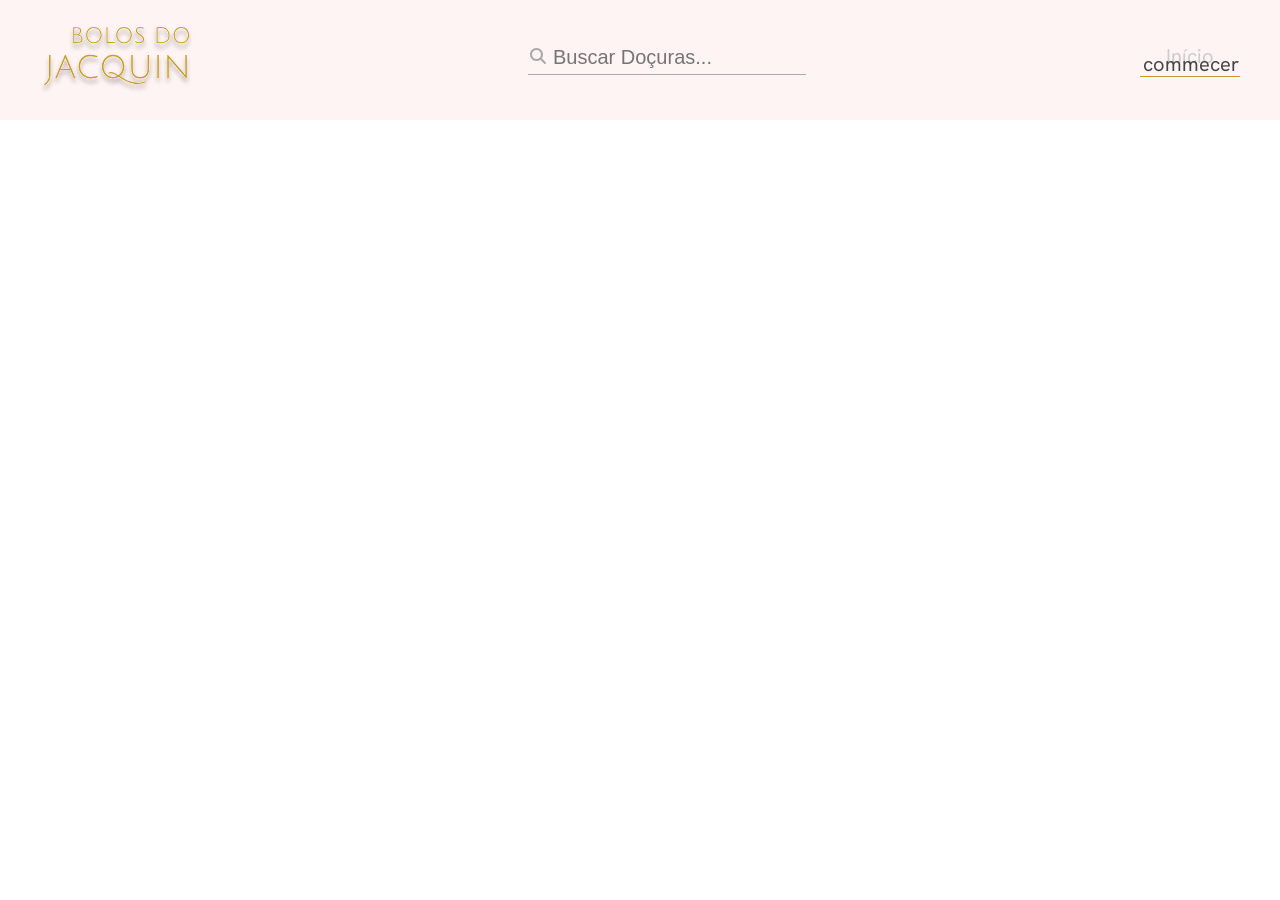
==== admprodutos/index.html @ f6e37cf5 "incio da pagina de cadastro e listagem de produtos" ====
<!DOCTYPE html>
<html lang="pt-br">

<head>
    <meta charset="UTF-8">
    <meta name="viewport" content="width=device-width, initial-scale=1.0">
    <title>Bolos do jacquin - adm</title>
    <link rel="stylesheet" href="style.css">
  <link rel="preconnect" href="https://fonts.googleapis.com">
    <link rel="preconnect" href="https://fonts.gstatic.com" crossorigin>
    <link
        href="https://fonts.googleapis.com/css2?family=Hanken+Grotesk:ital,wght@0,100..900;1,100..900&family=Libre+Caslon+Text:ital,wght@0,400;0,700;1,400&display=swap"
        rel="stylesheet">
</head>

<body>
    <header>
        <div class="container header_container">
            <img src="../IMG/BOLOS DO JACQUIN LOGO.svg" alt="logo bolos jacquin">
            <div class="box_busca">
                <svg xmlns="http://www.w3.org/2000/svg"
                    viewBox="0 0 640 640"><!--!Font Awesome Free 7.3.1 by @fontawesome - https://fontawesome.com License - https://fontawesome.com/license/free Copyright 2026 Fonticons, Inc.-->
                    <path
                        d="M480 272C480 317.9 465.1 360.3 440 394.7L566.6 521.4C579.1 533.9 579.1 554.2 566.6 566.7C554.1 579.2 533.8 579.2 521.3 566.7L394.7 440C360.3 465.1 317.9 480 272 480C157.1 480 64 386.9 64 272C64 157.1 157.1 64 272 64C386.9 64 480 157.1 480 272zM272 416C351.5 416 416 351.5 416 272C416 192.5 351.5 128 272 128C192.5 128 128 192.5 128 272C128 351.5 192.5 416 272 416z" />
                </svg>
<input type="text" placeholder="Buscar Doçuras...">

            </div>
            <a class="link_inicio" href="">
Início
<span>commecer</span>
<hr>
            </a>
        </div>
    </header>

    <main>

    </main>

    <footer>

    </footer>







</body>

</html>
---- admprodutos/style.css ----
*{
    margin: 0%;
    padding: 0;
box-sizing: border-box;

}

:root{
 --corPricipal: #fff4f4;
--fontHaken: "Hanken Grotesk", sans-serif;
--corDourado: #c5a028;
}

.container{
width: 95%;
max-width: 1200px;
/* background-color: blue; */
margin: 0 auto;
}

.header_container{
    display: flex;
    justify-content: space-between;
    align-items: center;
    height: 120px;
}


header{
background-color: var(--corPricipal);
font-family: var(--fontHaken);
}


.box_busca{
    position: relative;
}
.box_busca svg{

    width: 20px;
    position: absolute;
    fill: #a9a9a9
}

.box_busca input{
padding-left: 25px;
border: none;
background-color: transparent;
border-bottom: solid 1px #a9a9a9;
padding-bottom: 5px;
font-size: 20px;
}

.box_busca input :focus{
    outline: none;
}

.link_inicio{
color: #cccccc;
text-decoration: none;
font-size: 20px;
position: relative;
text-align: center;
}
.link_inicio span{
    color: #444444;
    position: absolute;
left: 3px;
top: 8px;
}
.link_inicio hr{
    margin-top: 7px;
    width: 100px;
    background-color :var(--corDourado);
    border: none;
    height: 1px;
}
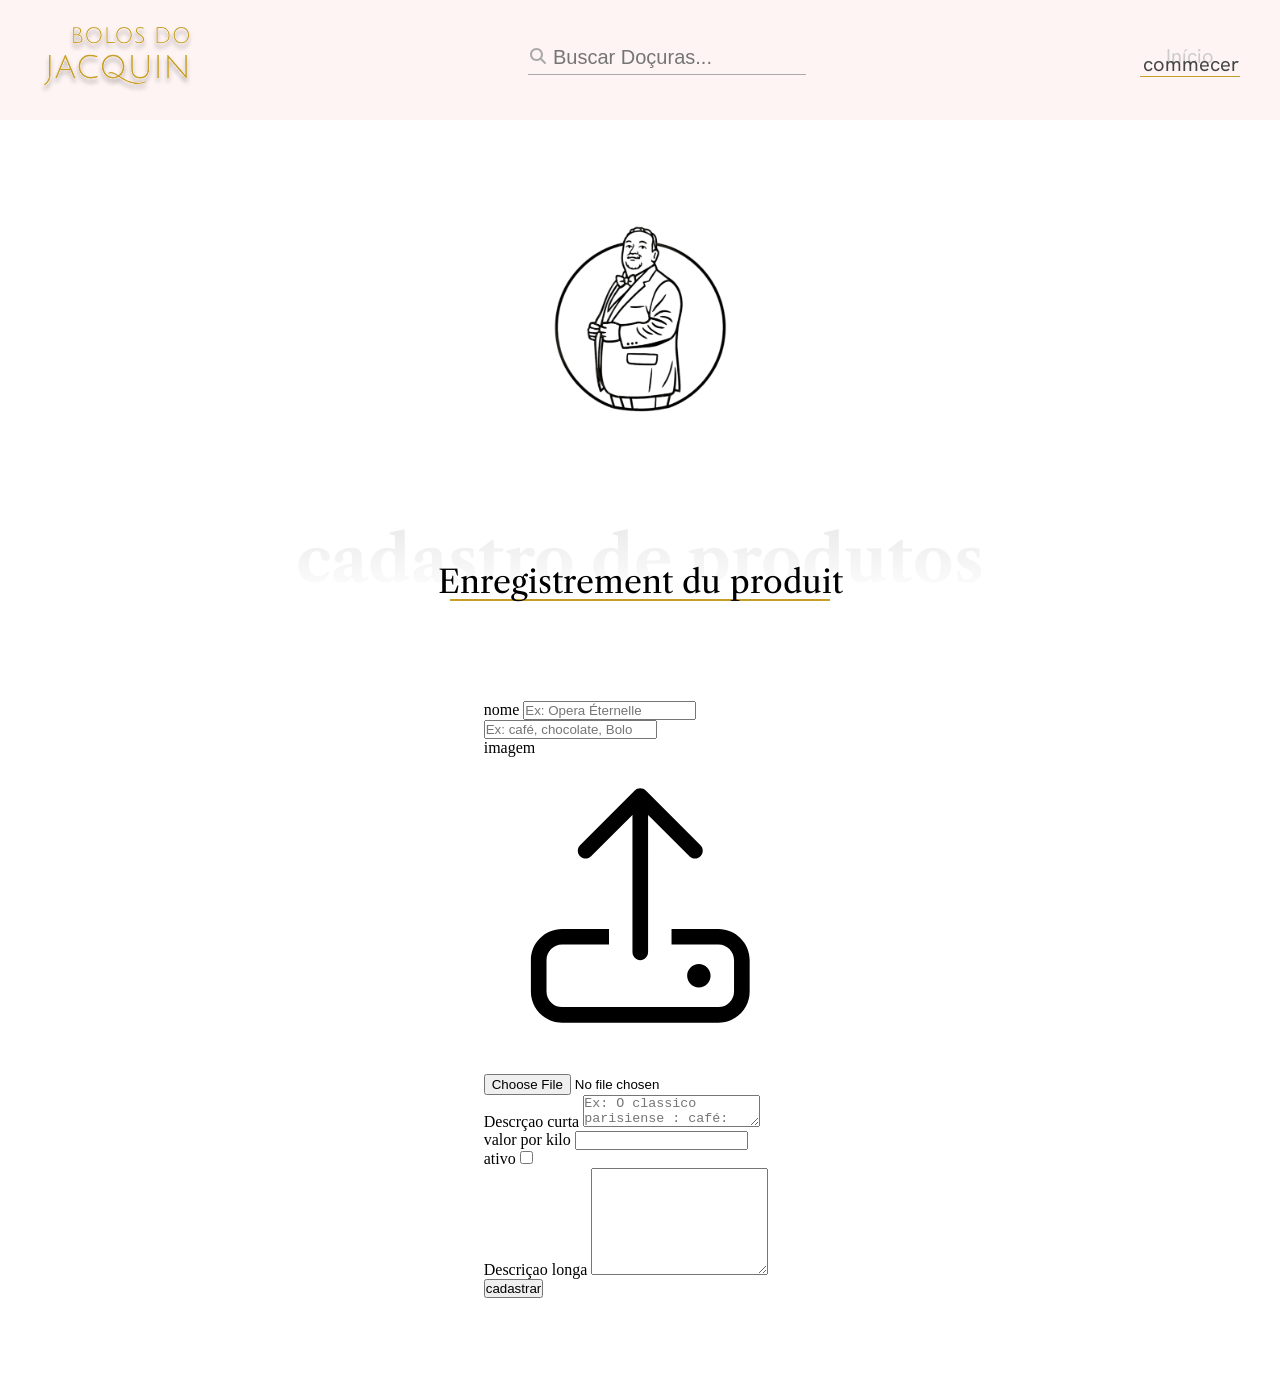
==== commit b2be5a15: "iniciado formulario de cadastro de produto" ====
--- a/admprodutos/index.html
+++ b/admprodutos/index.html
@@ -6,7 +6,7 @@
     <meta name="viewport" content="width=device-width, initial-scale=1.0">
     <title>Bolos do jacquin - adm</title>
     <link rel="stylesheet" href="style.css">
-  <link rel="preconnect" href="https://fonts.googleapis.com">
+    <link rel="preconnect" href="https://fonts.googleapis.com">
     <link rel="preconnect" href="https://fonts.gstatic.com" crossorigin>
     <link
         href="https://fonts.googleapis.com/css2?family=Hanken+Grotesk:ital,wght@0,100..900;1,100..900&family=Libre+Caslon+Text:ital,wght@0,400;0,700;1,400&display=swap"
@@ -23,20 +23,96 @@
                     <path
                         d="M480 272C480 317.9 465.1 360.3 440 394.7L566.6 521.4C579.1 533.9 579.1 554.2 566.6 566.7C554.1 579.2 533.8 579.2 521.3 566.7L394.7 440C360.3 465.1 317.9 480 272 480C157.1 480 64 386.9 64 272C64 157.1 157.1 64 272 64C386.9 64 480 157.1 480 272zM272 416C351.5 416 416 351.5 416 272C416 192.5 351.5 128 272 128C192.5 128 128 192.5 128 272C128 351.5 192.5 416 272 416z" />
                 </svg>
-<input type="text" placeholder="Buscar Doçuras...">
+                <input type="text" placeholder="Buscar Doçuras...">
 
             </div>
-            <a class="link_inicio" href="">
-Início
-<span>commecer</span>
-<hr>
+            <a class="link_inicio"
+                href="file:///C:/Users/51414532865/Desktop/jacquin%20chei%20de%20odio/home/index.html">
+                Início
+                <span>commecer</span>
+                <hr>
             </a>
+            <button>
+                <svg xmlns="http://www.w3.org/2000/svg"
+                    viewBox="0 0 640 640"><!--! Font Awesome Pro 7.3.1 by @fontawesome - https://fontawesome.com License - https://fontawesome.com/license (Commercial License) Copyright 2026 Fonticons, Inc. -->
+                    <path fill="currentColor"
+                        d="M360 128L116.3 320L544 320C544 192 432 128 360 128zM64 336C64 326.2 68.5 316.9 76.2 310.9L340.2 102.9C345.8 98.5 352.8 96 360 96C404.3 96 457.6 115.2 499.9 151.8C543.1 189.2 576 245.7 576 320L576 480C576 515.3 547.3 544 512 544L128 544C92.7 544 64 515.3 64 480L64 336zM96 416L544 416L544 352L96 352L96 416zM96 448L96 480C96 497.7 110.3 512 128 512L512 512C529.7 512 544 497.7 544 480L544 448L96 448z" />
+                </svg>
+
+            </button>
         </div>
     </header>
 
     <main>
+        <h1>pagina administrativa - bolos do jacquin</h1>
+        <section class="cad_produtos">
+
+            <div class="container cad_container">
+                <img class="icon_jacquin" src="../IMG/Logo Bolos do Jacquin.png" alt="">
+                <div class="box_h2">
+                    <h2>cadastro de produtos</h2>
+                    <span>Enregistrement du produit</span>
+                    <hr>
+                </div>
+                <form action="">
+
+                    <div class="inputs_form">
+                        <div class="form_coluna1">
+                            <div class="linha_form">
+                                <label for="">nome</label>
+                                <input placeholder="Ex: Opera Éternelle" type="text" name="" id="">
+                            </div>
+
+                            <div class="linha_form">
+                                <div class="input_cat">
+                                    <label for="CATEGORIAS"></label>
+                                    <input type="text" placeholder="Ex: café, chocolate, Bolo">
+                                </div>
+                                <div class="input_img">
+                                    <span>imagem</span>
+                                    <label for="IMG"><svg xmlns="http://www.w3.org/2000/svg"
+                                            viewBox="0 0 640 640"><!--! Font Awesome Pro 7.3.1 by @fontawesome - https://fontawesome.com License - https://fontawesome.com/license (Commercial License) Copyright 2026 Fonticons, Inc. -->
+                                            <path fill="currentColor"
+                                                d="M336 118.6L336 400C336 408.8 328.8 416 320 416C311.2 416 304 408.8 304 400L304 118.6L219.3 203.3C213.1 209.5 202.9 209.5 196.7 203.3C190.5 197.1 190.5 186.9 196.7 180.7L308.7 68.7C314.9 62.5 325.1 62.5 331.3 68.7L443.3 180.7C449.5 186.9 449.5 197.1 443.3 203.3C437.1 209.5 426.9 209.5 420.7 203.3L336 118.6zM256 384L160 384C142.3 384 128 398.3 128 416L128 480C128 497.7 142.3 512 160 512L480 512C497.7 512 512 497.7 512 480L512 416C512 398.3 497.7 384 480 384L384 384L384 352L480 352C515.3 352 544 380.7 544 416L544 480C544 515.3 515.3 544 480 544L160 544C124.7 544 96 515.3 96 480L96 416C96 380.7 124.7 352 160 352L256 352L256 384zM416 448C416 434.7 426.7 424 440 424C453.3 424 464 434.7 464 448C464 461.3 453.3 472 440 472C426.7 472 416 461.3 416 448z" />
+                                        </svg></label>
+                                    <input type="file" name="IMG" id="">
+                                </div>
+                            </div>
+                            <div class="linha_form">
+                                <label for="">Descrçao curta</label>
+                                <textarea
+                                    placeholder="Ex: O classico parisiense : café: arábica, chocolate amargo e biscuit joconde"
+                                    name="" id="" rows="2"></textarea>
+                            </div>
+
+                        </div>
+
+
+                        <div class="form_coluna2">
+                            <div class="linha-form"></div>
+                            <div class="input_valor">
+                                <label for="">valor por kilo</label>
+                                <input type="text" name="" id="">
+                            </div>
+                            <div class="input_ativo">
+                                <label for="">ativo</label>
+                                <input type="checkbox" name="" id="">
+                            </div>
+
+                        </div>
+<div class="linha-form">
+<label for="">Descriçao longa</label>
+<textarea name="" id="" rows="7"></textarea>
+</div>
+
+                    </div>
+                    <input type="button" value="cadastrar">
+                </form>
+            </div>
+        </section>
 
     </main>
+
 
     <footer>
 
--- a/admprodutos/style.css
+++ b/admprodutos/style.css
@@ -17,7 +17,13 @@
 /* background-color: blue; */
 margin: 0 auto;
 }
-
+h1 {
+    position: absolute;
+    width: 1px;
+    height: 1px;
+    margin: -1px;
+    overflow: hidden;
+}
 .header_container{
     display: flex;
     justify-content: space-between;
@@ -74,4 +80,93 @@
     background-color :var(--corDourado);
     border: none;
     height: 1px;
+}
+
+/* ------------------ BOTAO MENU ------------------ */
+.header_container button{
+    background-color: transparent;
+border: none;
+display: none;
+
+}
+.header_container button svg{
+width: 50px;
+
+}
+ /* -----------seçao de cadstros de produtos------------ */
+.cad_container{
+display: flex;
+flex-direction: column;
+align-items: center;
+padding: 100px 0;
+}
+.icon_jacquin{
+    width: 200px;
+}
+
+.box_h2 {
+font-family: "Libre Caslon Text", serif;
+    /* background-color: darkgreen; */
+    display: flex;
+    flex-direction: column;
+    align-items: center;
+    position: relative;
+    margin-top: 100px;
+    margin-bottom: 100px;
+}
+
+.box_h2 h2 {
+
+    font-weight: 700;
+    font-size: 64px;
+    background-image: linear-gradient(0deg, #ffffff, #e9e9e9);
+    background-clip: text;
+    color: transparent;
+    -webkit-text-fill-color: transparent;
+    -webkit-background-clip: text;
+}
+
+.box_h2 span {
+    font-size: 32px;
+    position: absolute;
+    bottom: -10px;
+    margin-bottom: 10px;
+}
+
+.box_h2 hr {
+    max-width: 380px;
+    width: 100%;
+    background-color: #c5a028;
+    border: none;
+    height: 2px;
+}
+
+
+
+
+/* ------------------ MEDIAS ------------------ */
+@media screen and (max-width : 768px){
+    .header_container button{
+    display: block;
+
+}
+    .link_inicio,
+    .box_busca{
+display: none;
+    
+
+
+}
+.box_h2 h2 {
+    font-size: 32px;
+}
+.box_h2 span{
+    font-size: 20px;
+    bottom: -18px;
+    margin-bottom: 20px;
+}
+.box_h2 hr{
+    margin-top: 10px;
+max-width: 70%;
+}
 }
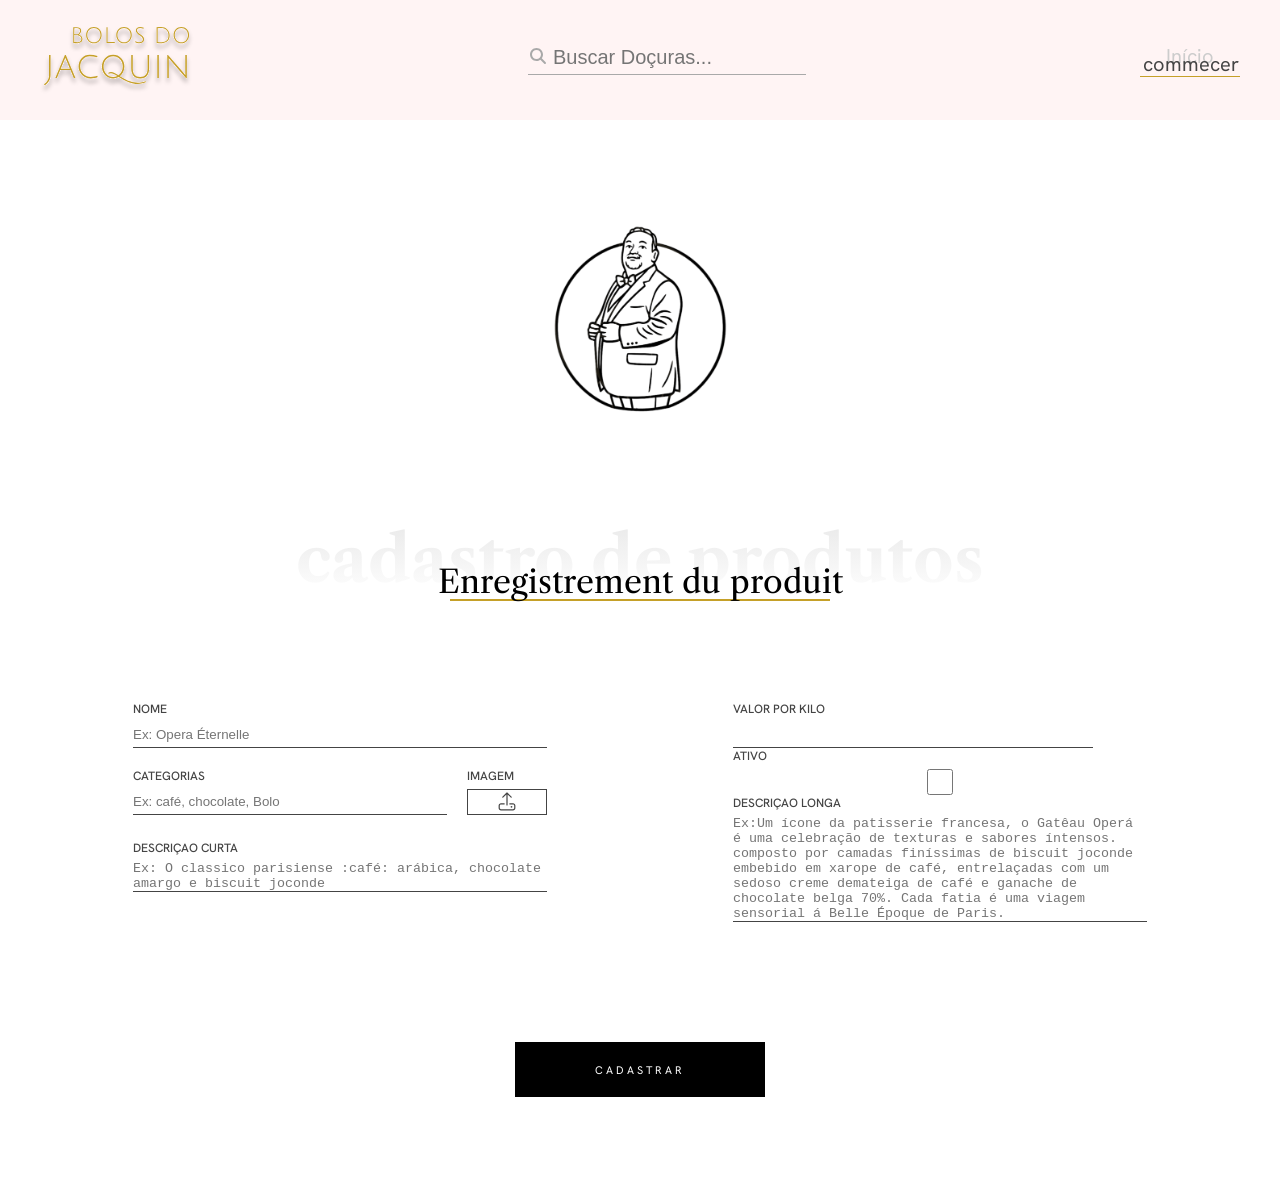
==== commit 5730f3a9: "Formulario de cadastro de produtos" ====
--- a/admprodutos/index.html
+++ b/admprodutos/index.html
@@ -58,52 +58,51 @@
 
                     <div class="inputs_form">
                         <div class="form_coluna1">
-                            <div class="linha_form">
+                            <div class="linha_form lf_coluna">
                                 <label for="">nome</label>
                                 <input placeholder="Ex: Opera Éternelle" type="text" name="" id="">
                             </div>
 
-                            <div class="linha_form">
-                                <div class="input_cat">
-                                    <label for="CATEGORIAS"></label>
+                            <div class="linha_form lf_linha">
+                                <div class="input_cat lf_coluna">
+                                    <label for="CATEGORIAS">categorias</label>
                                     <input type="text" placeholder="Ex: café, chocolate, Bolo">
                                 </div>
-                                <div class="input_img">
+
+                                <div class="input_img lf_coluna">
                                     <span>imagem</span>
-                                    <label for="IMG"><svg xmlns="http://www.w3.org/2000/svg"
+                                    <label for="img"><svg xmlns="http://www.w3.org/2000/svg"
                                             viewBox="0 0 640 640"><!--! Font Awesome Pro 7.3.1 by @fontawesome - https://fontawesome.com License - https://fontawesome.com/license (Commercial License) Copyright 2026 Fonticons, Inc. -->
                                             <path fill="currentColor"
                                                 d="M336 118.6L336 400C336 408.8 328.8 416 320 416C311.2 416 304 408.8 304 400L304 118.6L219.3 203.3C213.1 209.5 202.9 209.5 196.7 203.3C190.5 197.1 190.5 186.9 196.7 180.7L308.7 68.7C314.9 62.5 325.1 62.5 331.3 68.7L443.3 180.7C449.5 186.9 449.5 197.1 443.3 203.3C437.1 209.5 426.9 209.5 420.7 203.3L336 118.6zM256 384L160 384C142.3 384 128 398.3 128 416L128 480C128 497.7 142.3 512 160 512L480 512C497.7 512 512 497.7 512 480L512 416C512 398.3 497.7 384 480 384L384 384L384 352L480 352C515.3 352 544 380.7 544 416L544 480C544 515.3 515.3 544 480 544L160 544C124.7 544 96 515.3 96 480L96 416C96 380.7 124.7 352 160 352L256 352L256 384zM416 448C416 434.7 426.7 424 440 424C453.3 424 464 434.7 464 448C464 461.3 453.3 472 440 472C426.7 472 416 461.3 416 448z" />
                                         </svg></label>
-                                    <input type="file" name="IMG" id="">
+                                    <input type="file" name="IMG" id="img">
                                 </div>
                             </div>
-                            <div class="linha_form">
-                                <label for="">Descrçao curta</label>
-                                <textarea
-                                    placeholder="Ex: O classico parisiense : café: arábica, chocolate amargo e biscuit joconde"
-                                    name="" id="" rows="2"></textarea>
+                            <div class="linha_form lf_coluna">
+                                <label for="">Descriçao curta</label>
+                                <textarea placeholder="Ex: O classico parisiense :café: arábica, chocolate amargo e biscuit joconde"name="" id="" rows="2"></textarea>
                             </div>
 
                         </div>
 
 
                         <div class="form_coluna2">
-                            <div class="linha-form"></div>
-                            <div class="input_valor">
+                            <div class="linha-form lf_linha"></div>
+                            <div class="input_valor lf_coluna">
                                 <label for="">valor por kilo</label>
                                 <input type="text" name="" id="">
                             </div>
-                            <div class="input_ativo">
+                            <div class="input_ativo lf_coluna">
                                 <label for="">ativo</label>
                                 <input type="checkbox" name="" id="">
                             </div>
 
+                            <div class="linha_form lf_coluna">
+                                <label for="">Descriçao longa</label>
+                                <textarea name="" id="" rows="7"placeholder="Ex:Um ícone da patisserie francesa, o Gatêau Operá é uma celebração de texturas e sabores íntensos. composto por camadas finíssimas de biscuit joconde embebido em xarope de café, entrelaçadas com um sedoso creme demateiga de café e ganache de chocolate belga 70%. Cada fatia é uma viagem sensorial á Belle Époque de Paris."></textarea>
+                            </div>
                         </div>
-<div class="linha-form">
-<label for="">Descriçao longa</label>
-<textarea name="" id="" rows="7"></textarea>
-</div>
 
                     </div>
                     <input type="button" value="cadastrar">
--- a/admprodutos/style.css
+++ b/admprodutos/style.css
@@ -144,6 +144,141 @@
 
 
 
+
+
+
+
+/* --------------formulario-------------- */
+form{ 
+    /* background-color: aqua; */
+    width: 100%;
+}
+  
+
+.inputs_form{
+    display: flex;
+    justify-content: space-around;
+    width: 100%;
+    max-width: 1200px;
+}
+
+.lf_coluna{
+    display: flex;
+    flex-direction: column;
+}
+
+.lf_linha{
+    display: flex;
+}
+
+.input_img svg{
+    width: 24px;
+}
+.form_coluna1,
+.form_coluna2{
+    width: 414px;
+}
+
+.input_img span,
+form label{
+    font-family: var(--fontHaken);
+    text-transform: uppercase;
+    color: #444444;
+    font-size: 12px;
+    font-weight: 500;
+    margin-bottom: 5px;
+}
+
+.inputs_form input[type=text],
+.inputs_form textarea{
+    background-color: transparent;
+    border: none;
+    border-bottom: solid 1px #444444;
+    resize: none;
+}
+
+.inputs_form input[type=text]:focus,
+.inputs_form textarea:focus{
+outline: none;
+}
+
+.linha_form{
+    margin-bottom: 20px;
+}
+
+.inputs_form input[ type=file]{
+    display: none;
+}
+
+.input_img label{
+    /* background-color: blueviolet; */
+    display: flex;
+    align-items: center;
+    justify-content: center;
+    width: 80px;
+    border: solid 1px #444444;
+}
+
+.input_img label:hover{
+    cursor: pointer;
+}
+
+form input[type=checkbox],
+form input[type=text]{
+    height: 26px;
+}
+
+.input_cat input{
+    width: 314px;
+    margin-right: 20px;
+}
+
+.input_valor input{
+
+    margin-right: 20px;
+    width: 360px;
+}
+
+form input[type=button]{
+    margin:100px auto 0;
+    display: block;
+    background-color: #000000;
+    color: #ffffff;
+    width: 250px;
+height: 55px;
+border: none;
+text-transform: uppercase;
+letter-spacing: 3px;
+font-family: var(--fontHaken);
+font-size: 11px;
+font-weight: 400;
+}
+
+
+
+
+
+
+
+
+
+
+
+
+
+
+
+
+
+
+
+
+
+
+
+
+
+
 /* ------------------ MEDIAS ------------------ */
 @media screen and (max-width : 768px){
     .header_container button{
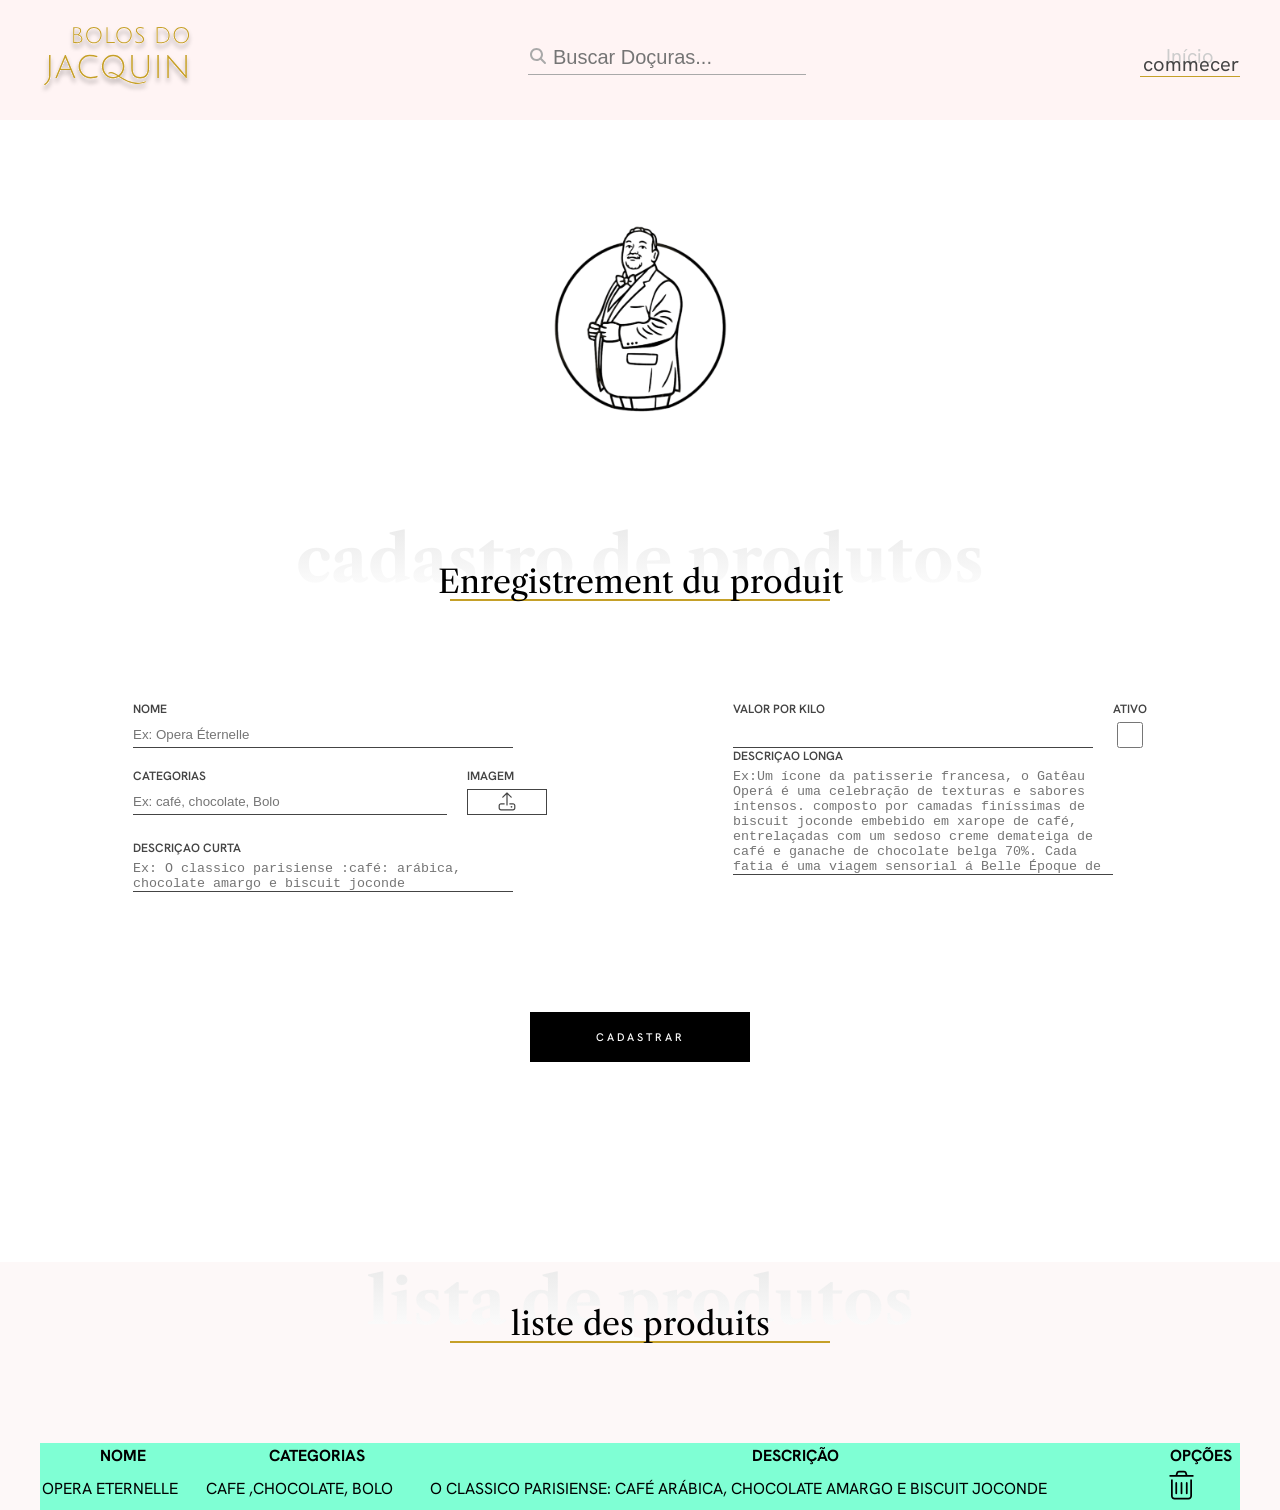
==== commit 10c15642: "iniciamos a secao de listagem de produtos" ====
--- a/admprodutos/index.html
+++ b/admprodutos/index.html
@@ -81,35 +81,85 @@
                             </div>
                             <div class="linha_form lf_coluna">
                                 <label for="">Descriçao curta</label>
-                                <textarea placeholder="Ex: O classico parisiense :café: arábica, chocolate amargo e biscuit joconde"name="" id="" rows="2"></textarea>
+                                <textarea
+                                    placeholder="Ex: O classico parisiense :café: arábica, chocolate amargo e biscuit joconde"
+                                    name="" id="" rows="2"></textarea>
                             </div>
 
                         </div>
 
 
                         <div class="form_coluna2">
-                            <div class="linha-form lf_linha"></div>
-                            <div class="input_valor lf_coluna">
-                                <label for="">valor por kilo</label>
-                                <input type="text" name="" id="">
+                            <div class="linha-form lf_linha">
+                                <div class="input_valor lf_coluna">
+                                    <label for="">valor por kilo</label>
+                                    <input type="text" name="" id="">
+                                </div>
+                                <div class="input_ativo lf_coluna">
+                                    <label for="">ativo</label>
+                                    <input type="checkbox" name="" id="">
+                                </div>
                             </div>
-                            <div class="input_ativo lf_coluna">
-                                <label for="">ativo</label>
-                                <input type="checkbox" name="" id="">
+                            <div class="linha_form lf_coluna">
+                                <label for="">Descriçao longa</label>
+                                <textarea name="" id="" rows="7"
+                                    placeholder="Ex:Um ícone da patisserie francesa, o Gatêau Operá é uma celebração de texturas e sabores íntensos. composto por camadas finíssimas de biscuit joconde embebido em xarope de café, entrelaçadas com um sedoso creme demateiga de café e ganache de chocolate belga 70%. Cada fatia é uma viagem sensorial á Belle Époque de Paris."></textarea>
                             </div>
 
-                            <div class="linha_form lf_coluna">
-                                <label for="">Descriçao longa</label>
-                                <textarea name="" id="" rows="7"placeholder="Ex:Um ícone da patisserie francesa, o Gatêau Operá é uma celebração de texturas e sabores íntensos. composto por camadas finíssimas de biscuit joconde embebido em xarope de café, entrelaçadas com um sedoso creme demateiga de café e ganache de chocolate belga 70%. Cada fatia é uma viagem sensorial á Belle Époque de Paris."></textarea>
-                            </div>
                         </div>
-
                     </div>
                     <input type="button" value="cadastrar">
                 </form>
             </div>
         </section>
+        <section class="list_produtos">
+            <div class="container list_container">
+                <div class="box_h2">
+                    <h2>lista de produtos</h2>
+                    <span>liste des produits</span>
+                    <hr>
+                </div>
+                <table>
+                    <thead>
+                        <tr>
+                            <th>nome</th>
+                            <th>categorias</th>
+                            <th>descrição</th>
+                            <th>opções</th>
+                        </tr>
+                    <tbody>
+                        <td>Opera Eternelle</td>
+                        <td>Cafe ,chocolate, Bolo</td>
+                        <td>O Classico parisiense: café arábica, chocolate amargo e biscuit Joconde</td>
+                        <td><svg xmlns="http://www.w3.org/2000/svg"
+                                viewBox="0 0 640 640"><!--! Font Awesome Pro 7.2.0 by @fontawesome - https://fontawesome.com License - https://fontawesome.com/license (Commercial License) Copyright 2026 Fonticons, Inc. -->
+                                <path fill="currentColor"
+                                    d="M256.5 91.4C258.5 84.6 264.8 80 271.8 80L368.2 80C375.3 80 381.5 84.6 383.5 91.4L394.5 128L245.5 128L256.5 91.4zM212.1 128L112 128C103.2 128 96 135.2 96 144C96 152.8 103.2 160 112 160L528 160C536.8 160 544 152.8 544 144C544 135.2 536.8 128 528 128L427.9 128L414.2 82.2C408.1 61.9 389.4 48 368.2 48L271.8 48C250.6 48 231.9 61.9 225.8 82.2L212.1 128zM128 208L128 512C128 547.3 156.7 576 192 576L448 576C483.3 576 512 547.3 512 512L512 208L480 208L480 512C480 529.7 465.7 544 448 544L192 544C174.3 544 160 529.7 160 512L160 208L128 208zM240 272C240 263.2 232.8 256 224 256C215.2 256 208 263.2 208 272L208 464C208 472.8 215.2 480 224 480C232.8 480 240 472.8 240 464L240 272zM336 272C336 263.2 328.8 256 320 256C311.2 256 304 263.2 304 272L304 464C304 472.8 311.2 480 320 480C328.8 480 336 472.8 336 464L336 272zM432 272C432 263.2 424.8 256 416 256C407.2 256 400 263.2 400 272L400 464C400 472.8 407.2 480 416 480C424.8 480 432 472.8 432 464L432 272z" />
+                            </svg></td>
 
+
+                    </tbody>
+                </table>
+
+
+            </div>
+
+
+
+
+
+
+
+
+
+
+
+
+
+
+
+
+        </section>
     </main>
 
 
--- a/admprodutos/style.css
+++ b/admprodutos/style.css
@@ -9,6 +9,7 @@
  --corPricipal: #fff4f4;
 --fontHaken: "Hanken Grotesk", sans-serif;
 --corDourado: #c5a028;
+--corSecundaria: #fdf8f8;
 }
 
 .container{
@@ -176,7 +177,8 @@
 }
 .form_coluna1,
 .form_coluna2{
-    width: 414px;
+    /* max-width: 500px; */
+/* width: 80%; */
 }
 
 .input_img span,
@@ -185,7 +187,7 @@
     text-transform: uppercase;
     color: #444444;
     font-size: 12px;
-    font-weight: 500;
+    font-weight: 600;
     margin-bottom: 5px;
 }
 
@@ -195,6 +197,8 @@
     border: none;
     border-bottom: solid 1px #444444;
     resize: none;
+    max-width: 380px;
+    
 }
 
 .inputs_form input[type=text]:focus,
@@ -244,24 +248,37 @@
     display: block;
     background-color: #000000;
     color: #ffffff;
-    width: 250px;
-height: 55px;
+    width: 220px;
+height: 50px;
 border: none;
 text-transform: uppercase;
 letter-spacing: 3px;
 font-family: var(--fontHaken);
 font-size: 11px;
-font-weight: 400;
-}
-
-
-
-
-
-
-
-
-
+font-weight: 500;
+cursor: pointer;
+}
+
+
+
+/* --------------lista de produtos-------------- */
+
+.list_produtos{
+    background-color:var(--corSecundaria);
+    
+}
+
+table{
+        background-color: aquamarine;
+        width: 100%;
+    font-family: var(--fontHaken);
+    text-transform: uppercase;
+    
+    }
+table svg{
+    width: 35px;
+
+}
 
 
 
@@ -283,7 +300,6 @@
 @media screen and (max-width : 768px){
     .header_container button{
     display: block;
-
 }
     .link_inicio,
     .box_busca{
@@ -304,4 +320,20 @@
     margin-top: 10px;
 max-width: 70%;
 }
-}+
+/* ------FORMULARIO----- */
+
+.inputs_form{
+    flex-direction: column;
+align-items: center;
+}
+
+.form_coluna1,
+.form_coluna2{
+    max-width: 500px;
+    width: 80%;
+}
+
+
+}
+
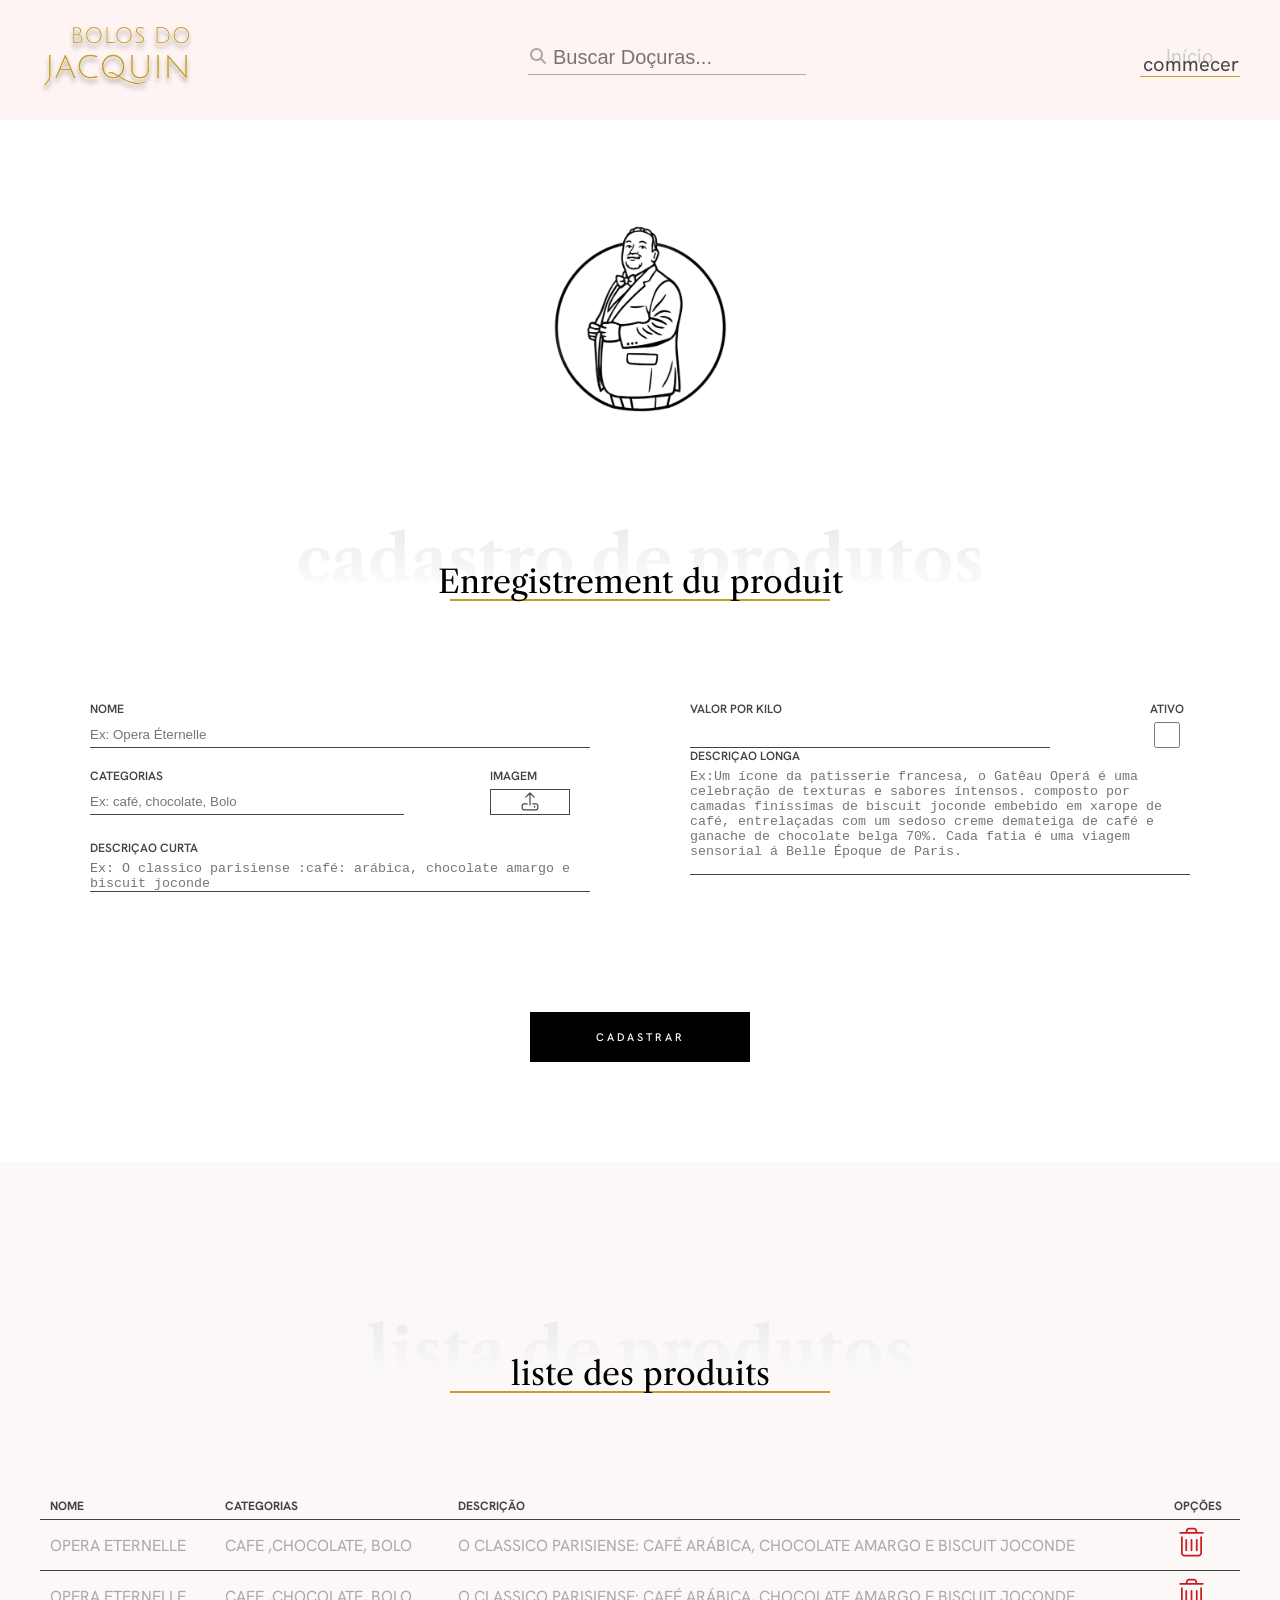
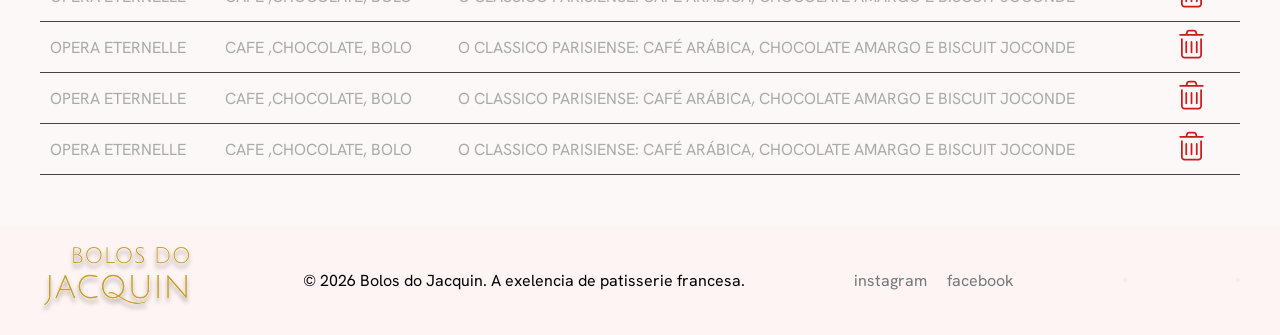
==== commit 71eee541: "finalizaçao de tabela de bolos" ====
--- a/admprodutos/index.html
+++ b/admprodutos/index.html
@@ -127,16 +127,65 @@
                             <th>descrição</th>
                             <th>opções</th>
                         </tr>
-                    <tbody>
-                        <td>Opera Eternelle</td>
-                        <td>Cafe ,chocolate, Bolo</td>
-                        <td>O Classico parisiense: café arábica, chocolate amargo e biscuit Joconde</td>
-                        <td><svg xmlns="http://www.w3.org/2000/svg"
-                                viewBox="0 0 640 640"><!--! Font Awesome Pro 7.2.0 by @fontawesome - https://fontawesome.com License - https://fontawesome.com/license (Commercial License) Copyright 2026 Fonticons, Inc. -->
-                                <path fill="currentColor"
-                                    d="M256.5 91.4C258.5 84.6 264.8 80 271.8 80L368.2 80C375.3 80 381.5 84.6 383.5 91.4L394.5 128L245.5 128L256.5 91.4zM212.1 128L112 128C103.2 128 96 135.2 96 144C96 152.8 103.2 160 112 160L528 160C536.8 160 544 152.8 544 144C544 135.2 536.8 128 528 128L427.9 128L414.2 82.2C408.1 61.9 389.4 48 368.2 48L271.8 48C250.6 48 231.9 61.9 225.8 82.2L212.1 128zM128 208L128 512C128 547.3 156.7 576 192 576L448 576C483.3 576 512 547.3 512 512L512 208L480 208L480 512C480 529.7 465.7 544 448 544L192 544C174.3 544 160 529.7 160 512L160 208L128 208zM240 272C240 263.2 232.8 256 224 256C215.2 256 208 263.2 208 272L208 464C208 472.8 215.2 480 224 480C232.8 480 240 472.8 240 464L240 272zM336 272C336 263.2 328.8 256 320 256C311.2 256 304 263.2 304 272L304 464C304 472.8 311.2 480 320 480C328.8 480 336 472.8 336 464L336 272zM432 272C432 263.2 424.8 256 416 256C407.2 256 400 263.2 400 272L400 464C400 472.8 407.2 480 416 480C424.8 480 432 472.8 432 464L432 272z" />
-                            </svg></td>
-
+                        <tbody>
+                                <td data-cell="nome">Opera Eternelle</td>
+                                <td data-cell="categorias">Cafe ,chocolate, Bolo</td>
+                                <td data-cell="descrição">O Classico parisiense: café arábica, chocolate amargo e biscuit Joconde</td>
+                                <td data-cell="opções">
+                                    <svg xmlns="http://www.w3.org/2000/svg"
+                                    viewBox="0 0 640 640"><!--! Font Awesome Pro 7.2.0 by @fontawesome - https://fontawesome.com License - https://fontawesome.com/license (Commercial License) Copyright 2026 Fonticons, Inc. -->
+                                    <path fill="currentColor"
+                                    d="M256.5 91.4C258.5 84.6 264.8 80 271.8 80L368.2 80C375.3 80 381.5 84.6 383.5 91.4L394.5 128L245.5 128L256.5 91.4zM212.1 128L112 128C103.2 128 96 135.2 96 144C96 152.8 103.2 160 112 160L528 160C536.8 160 544 152.8 544 144C544 135.2 536.8 128 528 128L427.9 128L414.2 82.2C408.1 61.9 389.4 48 368.2 48L271.8 48C250.6 48 231.9 61.9 225.8 82.2L212.1 128zM128 208L128 512C128 547.3 156.7 576 192 576L448 576C483.3 576 512 547.3 512 512L512 208L480 208L480 512C480 529.7 465.7 544 448 544L192 544C174.3 544 160 529.7 160 512L160 208L128 208zM240 272C240 263.2 232.8 256 224 256C215.2 256 208 263.2 208 272L208 464C208 472.8 215.2 480 224 480C232.8 480 240 472.8 240 464L240 272zM336 272C336 263.2 328.8 256 320 256C311.2 256 304 263.2 304 272L304 464C304 472.8 311.2 480 320 480C328.8 480 336 472.8 336 464L336 272zM432 272C432 263.2 424.8 256 416 256C407.2 256 400 263.2 400 272L400 464C400 472.8 407.2 480 416 480C424.8 480 432 472.8 432 464L432 272z" />
+                                </svg></td>
+                                
+
+                    </tbody>
+                                <td data-cell="nome">Opera Eternelle</td>
+                                <td data-cell="categorias">Cafe ,chocolate, Bolo</td>
+                                <td data-cell="descrição">O Classico parisiense: café arábica, chocolate amargo e biscuit Joconde</td>
+                                <td data-cell="opções">
+                                    <svg xmlns="http://www.w3.org/2000/svg"
+                                    viewBox="0 0 640 640"><!--! Font Awesome Pro 7.2.0 by @fontawesome - https://fontawesome.com License - https://fontawesome.com/license (Commercial License) Copyright 2026 Fonticons, Inc. -->
+                                    <path fill="currentColor"
+                                    d="M256.5 91.4C258.5 84.6 264.8 80 271.8 80L368.2 80C375.3 80 381.5 84.6 383.5 91.4L394.5 128L245.5 128L256.5 91.4zM212.1 128L112 128C103.2 128 96 135.2 96 144C96 152.8 103.2 160 112 160L528 160C536.8 160 544 152.8 544 144C544 135.2 536.8 128 528 128L427.9 128L414.2 82.2C408.1 61.9 389.4 48 368.2 48L271.8 48C250.6 48 231.9 61.9 225.8 82.2L212.1 128zM128 208L128 512C128 547.3 156.7 576 192 576L448 576C483.3 576 512 547.3 512 512L512 208L480 208L480 512C480 529.7 465.7 544 448 544L192 544C174.3 544 160 529.7 160 512L160 208L128 208zM240 272C240 263.2 232.8 256 224 256C215.2 256 208 263.2 208 272L208 464C208 472.8 215.2 480 224 480C232.8 480 240 472.8 240 464L240 272zM336 272C336 263.2 328.8 256 320 256C311.2 256 304 263.2 304 272L304 464C304 472.8 311.2 480 320 480C328.8 480 336 472.8 336 464L336 272zM432 272C432 263.2 424.8 256 416 256C407.2 256 400 263.2 400 272L400 464C400 472.8 407.2 480 416 480C424.8 480 432 472.8 432 464L432 272z" />
+                                </svg></td>
+                                
+
+                    </tbody>
+                                <td data-cell="nome">Opera Eternelle</td>
+                                <td data-cell="categorias">Cafe ,chocolate, Bolo</td>
+                                <td data-cell="descrição">O Classico parisiense: café arábica, chocolate amargo e biscuit Joconde</td>
+                                <td data-cell="opções">
+                                    <svg xmlns="http://www.w3.org/2000/svg"
+                                    viewBox="0 0 640 640"><!--! Font Awesome Pro 7.2.0 by @fontawesome - https://fontawesome.com License - https://fontawesome.com/license (Commercial License) Copyright 2026 Fonticons, Inc. -->
+                                    <path fill="currentColor"
+                                    d="M256.5 91.4C258.5 84.6 264.8 80 271.8 80L368.2 80C375.3 80 381.5 84.6 383.5 91.4L394.5 128L245.5 128L256.5 91.4zM212.1 128L112 128C103.2 128 96 135.2 96 144C96 152.8 103.2 160 112 160L528 160C536.8 160 544 152.8 544 144C544 135.2 536.8 128 528 128L427.9 128L414.2 82.2C408.1 61.9 389.4 48 368.2 48L271.8 48C250.6 48 231.9 61.9 225.8 82.2L212.1 128zM128 208L128 512C128 547.3 156.7 576 192 576L448 576C483.3 576 512 547.3 512 512L512 208L480 208L480 512C480 529.7 465.7 544 448 544L192 544C174.3 544 160 529.7 160 512L160 208L128 208zM240 272C240 263.2 232.8 256 224 256C215.2 256 208 263.2 208 272L208 464C208 472.8 215.2 480 224 480C232.8 480 240 472.8 240 464L240 272zM336 272C336 263.2 328.8 256 320 256C311.2 256 304 263.2 304 272L304 464C304 472.8 311.2 480 320 480C328.8 480 336 472.8 336 464L336 272zM432 272C432 263.2 424.8 256 416 256C407.2 256 400 263.2 400 272L400 464C400 472.8 407.2 480 416 480C424.8 480 432 472.8 432 464L432 272z" />
+                                </svg></td>
+                                
+
+                    </tbody>
+                                <td data-cell="nome">Opera Eternelle</td>
+                                <td data-cell="categorias">Cafe ,chocolate, Bolo</td>
+                                <td data-cell="descrição">O Classico parisiense: café arábica, chocolate amargo e biscuit Joconde</td>
+                                <td data-cell="opções">
+                                    <svg xmlns="http://www.w3.org/2000/svg"
+                                    viewBox="0 0 640 640"><!--! Font Awesome Pro 7.2.0 by @fontawesome - https://fontawesome.com License - https://fontawesome.com/license (Commercial License) Copyright 2026 Fonticons, Inc. -->
+                                    <path fill="currentColor"
+                                    d="M256.5 91.4C258.5 84.6 264.8 80 271.8 80L368.2 80C375.3 80 381.5 84.6 383.5 91.4L394.5 128L245.5 128L256.5 91.4zM212.1 128L112 128C103.2 128 96 135.2 96 144C96 152.8 103.2 160 112 160L528 160C536.8 160 544 152.8 544 144C544 135.2 536.8 128 528 128L427.9 128L414.2 82.2C408.1 61.9 389.4 48 368.2 48L271.8 48C250.6 48 231.9 61.9 225.8 82.2L212.1 128zM128 208L128 512C128 547.3 156.7 576 192 576L448 576C483.3 576 512 547.3 512 512L512 208L480 208L480 512C480 529.7 465.7 544 448 544L192 544C174.3 544 160 529.7 160 512L160 208L128 208zM240 272C240 263.2 232.8 256 224 256C215.2 256 208 263.2 208 272L208 464C208 472.8 215.2 480 224 480C232.8 480 240 472.8 240 464L240 272zM336 272C336 263.2 328.8 256 320 256C311.2 256 304 263.2 304 272L304 464C304 472.8 311.2 480 320 480C328.8 480 336 472.8 336 464L336 272zM432 272C432 263.2 424.8 256 416 256C407.2 256 400 263.2 400 272L400 464C400 472.8 407.2 480 416 480C424.8 480 432 472.8 432 464L432 272z" />
+                                </svg></td>
+                                
+
+                    </tbody>
+                                <td data-cell="nome">Opera Eternelle</td>
+                                <td data-cell="categorias">Cafe ,chocolate, Bolo</td>
+                                <td data-cell="descrição">O Classico parisiense: café arábica, chocolate amargo e biscuit Joconde</td>
+                                <td data-cell="opções">
+                                    <svg xmlns="http://www.w3.org/2000/svg"
+                                    viewBox="0 0 640 640"><!--! Font Awesome Pro 7.2.0 by @fontawesome - https://fontawesome.com License - https://fontawesome.com/license (Commercial License) Copyright 2026 Fonticons, Inc. -->
+                                    <path fill="currentColor"
+                                    d="M256.5 91.4C258.5 84.6 264.8 80 271.8 80L368.2 80C375.3 80 381.5 84.6 383.5 91.4L394.5 128L245.5 128L256.5 91.4zM212.1 128L112 128C103.2 128 96 135.2 96 144C96 152.8 103.2 160 112 160L528 160C536.8 160 544 152.8 544 144C544 135.2 536.8 128 528 128L427.9 128L414.2 82.2C408.1 61.9 389.4 48 368.2 48L271.8 48C250.6 48 231.9 61.9 225.8 82.2L212.1 128zM128 208L128 512C128 547.3 156.7 576 192 576L448 576C483.3 576 512 547.3 512 512L512 208L480 208L480 512C480 529.7 465.7 544 448 544L192 544C174.3 544 160 529.7 160 512L160 208L128 208zM240 272C240 263.2 232.8 256 224 256C215.2 256 208 263.2 208 272L208 464C208 472.8 215.2 480 224 480C232.8 480 240 472.8 240 464L240 272zM336 272C336 263.2 328.8 256 320 256C311.2 256 304 263.2 304 272L304 464C304 472.8 311.2 480 320 480C328.8 480 336 472.8 336 464L336 272zM432 272C432 263.2 424.8 256 416 256C407.2 256 400 263.2 400 272L400 464C400 472.8 407.2 480 416 480C424.8 480 432 472.8 432 464L432 272z" />
+                                </svg></td>
+                                
 
                     </tbody>
                 </table>
@@ -163,8 +212,29 @@
     </main>
 
 
-    <footer>
-
+    
+<footer>
+        <div class="container CONTAINER_FOOTER">
+
+            <img src="../IMG/BOLOS DO JACQUIN LOGO.svg" alt="">
+            <span>© 2026 Bolos do Jacquin. A exelencia de patisserie francesa.</span>
+            <nav class="nav_footer">
+                <a href="">instagram</a>
+                <a href="">facebook</a>
+            </nav>
+         <button>
+             <svg xmlns="http://www.w3.org/2000/svg" viewBox="0 0 640 640"><!--!Font Awesome Free 7.3.1 by @fontawesome - https://fontawesome.com License - https://fontawesome.com/license/free Copyright 2026 Fonticons, Inc.--><path d="M576 320C576 178.6 461.4 64 320 64C178.6 64 64 178.6 64 320C64 440 146.7 540.8 258.2 568.5L258.2 398.2L205.4 398.2L205.4 320L258.2 320L258.2 286.3C258.2 199.2 297.6 158.8 383.2 158.8C399.4 158.8 427.4 162 438.9 165.2L438.9 236C432.9 235.4 422.4 235 409.3 235C367.3 235 351.1 250.9 351.1 292.2L351.1 320L434.7 320L420.3 398.2L351 398.2L351 574.1C477.8 558.8 576 450.9 576 320z"/></svg>
+
+            </button>
+            <button>
+                <svg xmlns="http://www.w3.org/2000/svg" viewBox="0 0 640 640"><!--!Font Awesome Free 7.3.1 by @fontawesome - https://fontawesome.com License - https://fontawesome.com/license/free Copyright 2026 Fonticons, Inc.--><path d="M290.4 275.7C274 286 264.5 304.5 265.5 323.8C266.6 343.2 278.2 360.4 295.6 368.9C313.1 377.3 333.8 375.5 349.6 364.3C366 354 375.5 335.5 374.5 316.2C373.4 296.8 361.8 279.6 344.4 271.1C326.9 262.7 306.2 264.5 290.4 275.7zM432.7 207.3C427.5 202.1 421.2 198 414.3 195.3C396.2 188.2 356.7 188.5 331.2 188.8C327.1 188.8 323.3 188.9 320 188.9C316.7 188.9 312.8 188.9 308.6 188.8C283.1 188.5 243.8 188.1 225.7 195.3C218.8 198 212.6 202.1 207.3 207.3C202 212.5 198 218.8 195.3 225.7C188.2 243.8 188.6 283.4 188.8 308.9C188.8 313 188.9 316.8 188.9 320C188.9 323.2 188.9 327 188.8 331.1C188.6 356.6 188.2 396.2 195.3 414.3C198 421.2 202.1 427.4 207.3 432.7C212.5 438 218.8 442 225.7 444.7C243.8 451.8 283.3 451.5 308.8 451.2C312.9 451.2 316.7 451.1 320 451.1C323.3 451.1 327.2 451.1 331.4 451.2C356.9 451.5 396.2 451.9 414.3 444.7C421.2 442 427.4 437.9 432.7 432.7C438 427.5 442 421.2 444.7 414.3C451.9 396.3 451.5 356.9 451.2 331.3C451.2 327.1 451.1 323.2 451.1 319.9C451.1 316.6 451.1 312.8 451.2 308.5C451.5 283 451.9 243.6 444.7 225.5C442 218.6 437.9 212.4 432.7 207.1L432.7 207.3zM365.6 251.8C383.7 263.9 396.2 282.7 400.5 304C404.8 325.3 400.3 347.5 388.2 365.6C382.2 374.6 374.5 382.2 365.6 388.2C356.7 394.2 346.6 398.3 336 400.4C314.7 404.6 292.5 400.2 274.4 388.1C256.3 376 243.8 357.2 239.5 335.9C235.2 314.6 239.7 292.4 251.7 274.3C263.7 256.2 282.6 243.7 303.9 239.4C325.2 235.1 347.4 239.6 365.5 251.6L365.6 251.6zM394.8 250.5C391.7 248.4 389.2 245.4 387.7 241.9C386.2 238.4 385.9 234.6 386.6 230.8C387.3 227 389.2 223.7 391.8 221C394.4 218.3 397.9 216.5 401.6 215.8C405.3 215.1 409.2 215.4 412.7 216.9C416.2 218.4 419.2 220.8 421.3 223.9C423.4 227 424.5 230.7 424.5 234.5C424.5 237 424 239.5 423.1 241.8C422.2 244.1 420.7 246.2 419 248C417.3 249.8 415.1 251.2 412.8 252.2C410.5 253.2 408 253.7 405.5 253.7C401.7 253.7 398 252.6 394.9 250.5L394.8 250.5zM544 160C544 124.7 515.3 96 480 96L160 96C124.7 96 96 124.7 96 160L96 480C96 515.3 124.7 544 160 544L480 544C515.3 544 544 515.3 544 480L544 160zM453 453C434.3 471.7 411.6 477.6 386 478.9C359.6 480.4 280.4 480.4 254 478.9C228.4 477.6 205.7 471.7 187 453C168.3 434.3 162.4 411.6 161.2 386C159.7 359.6 159.7 280.4 161.2 254C162.5 228.4 168.3 205.7 187 187C205.7 168.3 228.5 162.4 254 161.2C280.4 159.7 359.6 159.7 386 161.2C411.6 162.5 434.3 168.3 453 187C471.7 205.7 477.6 228.4 478.8 254C480.3 280.3 480.3 359.4 478.8 385.9C477.5 411.5 471.7 434.2 453 452.9L453 453z"/></svg>
+                
+                
+                
+            </button>
+        </div>
+
+    
     </footer>
 
 
--- a/admprodutos/style.css
+++ b/admprodutos/style.css
@@ -177,8 +177,8 @@
 }
 .form_coluna1,
 .form_coluna2{
-    /* max-width: 500px; */
-/* width: 80%; */
+    max-width: 500px;
+    width: 45%;
 }
 
 .input_img span,
@@ -197,7 +197,6 @@
     border: none;
     border-bottom: solid 1px #444444;
     resize: none;
-    max-width: 380px;
     
 }
 
@@ -232,15 +231,23 @@
     height: 26px;
 }
 
+.input_cat{
+    width: 80%;
+}
+
 .input_cat input{
-    width: 314px;
+    max-width: 314px;
     margin-right: 20px;
 }
 
+.input_valor{
+    width: 92%;
+}
+
 .input_valor input{
 
     margin-right: 20px;
-    width: 360px;
+    max-width: 360px;
 }
 
 form input[type=button]{
@@ -265,26 +272,88 @@
 
 .list_produtos{
     background-color:var(--corSecundaria);
-    
+    padding-top: 50px;
+    padding-bottom: 50px;
+    /* padding: 50px 50px; */
 }
 
 table{
-        background-color: aquamarine;
+        /* background-color: aquamarine; */
         width: 100%;
     font-family: var(--fontHaken);
     text-transform: uppercase;
-    
+    border-collapse: collapse
     }
+
+thead{
+    font-size: 12px;
+    font-weight: 600;
+color: #444444;
+text-align: left;
+}
+
+tbody{
+    color: #aaaaaa;
+}
+
 table svg{
     width: 35px;
-
-}
-
-
-
-
-
-
+color   : #c81d1d;
+}
+
+th, td{
+    border-bottom: solid 1px #444444;
+    padding: 5px 10px;
+}
+
+
+
+
+/* ----------------------------------------FOOTER---------------------------------------- */
+footer {
+    background-color: #fff4f4;
+    height: 110px;
+    display: flex;
+    justify-content: center;
+}
+
+.CONTAINER_FOOTER {
+    
+    display: flex;
+    justify-content: space-between;
+    align-items: center;
+}
+
+.nav_footer{
+    display: flex;
+    justify-content: space-between;
+    width: 160px;
+}
+
+.CONTAINER_FOOTER span,
+.nav_footer a {
+    font-family: "Hanken Grotesk", sans-serif;
+}
+
+.nav_footer a {
+    text-decoration: none;
+    color: #747878;
+}
+
+/* ------------------ BOTAO REDES ------------------ */
+footer svg{
+    background-color: transparent;
+border: none;
+display: none;
+
+
+}
+.CONTAINER_FOOTER button{
+
+    
+
+
+}
 
 
 
@@ -298,7 +367,7 @@
 
 /* ------------------ MEDIAS ------------------ */
 @media screen and (max-width : 768px){
-    .header_container button{
+    .header_container,.CONTAINER_FOOTER button{
     display: block;
 }
     .link_inicio,
@@ -334,6 +403,45 @@
     width: 80%;
 }
 
-
-}
-
+/* --------------tabela----------- */
+thead{
+    display: none;
+}
+
+tbody tr{
+display: flex;
+flex-direction: column;
+border:solid 1px #444444;
+border-radius: 10px;
+background-color: #ffffff;
+box-shadow: #00000040 5px 5px 5px;
+max-width: 500px;
+margin: 0% auto 50px;
+}
+
+tbody td{
+border : none;
+
+}
+
+tbody td::before{
+content: attr(data-cell)": ";
+font-size: 12px;
+color: #444444;
+
+}
+
+/* --------FOOTER--------- */
+
+footer button{
+    display: block;
+}
+.nav_footer{
+    display: none;
+
+}
+
+
+
+}
+
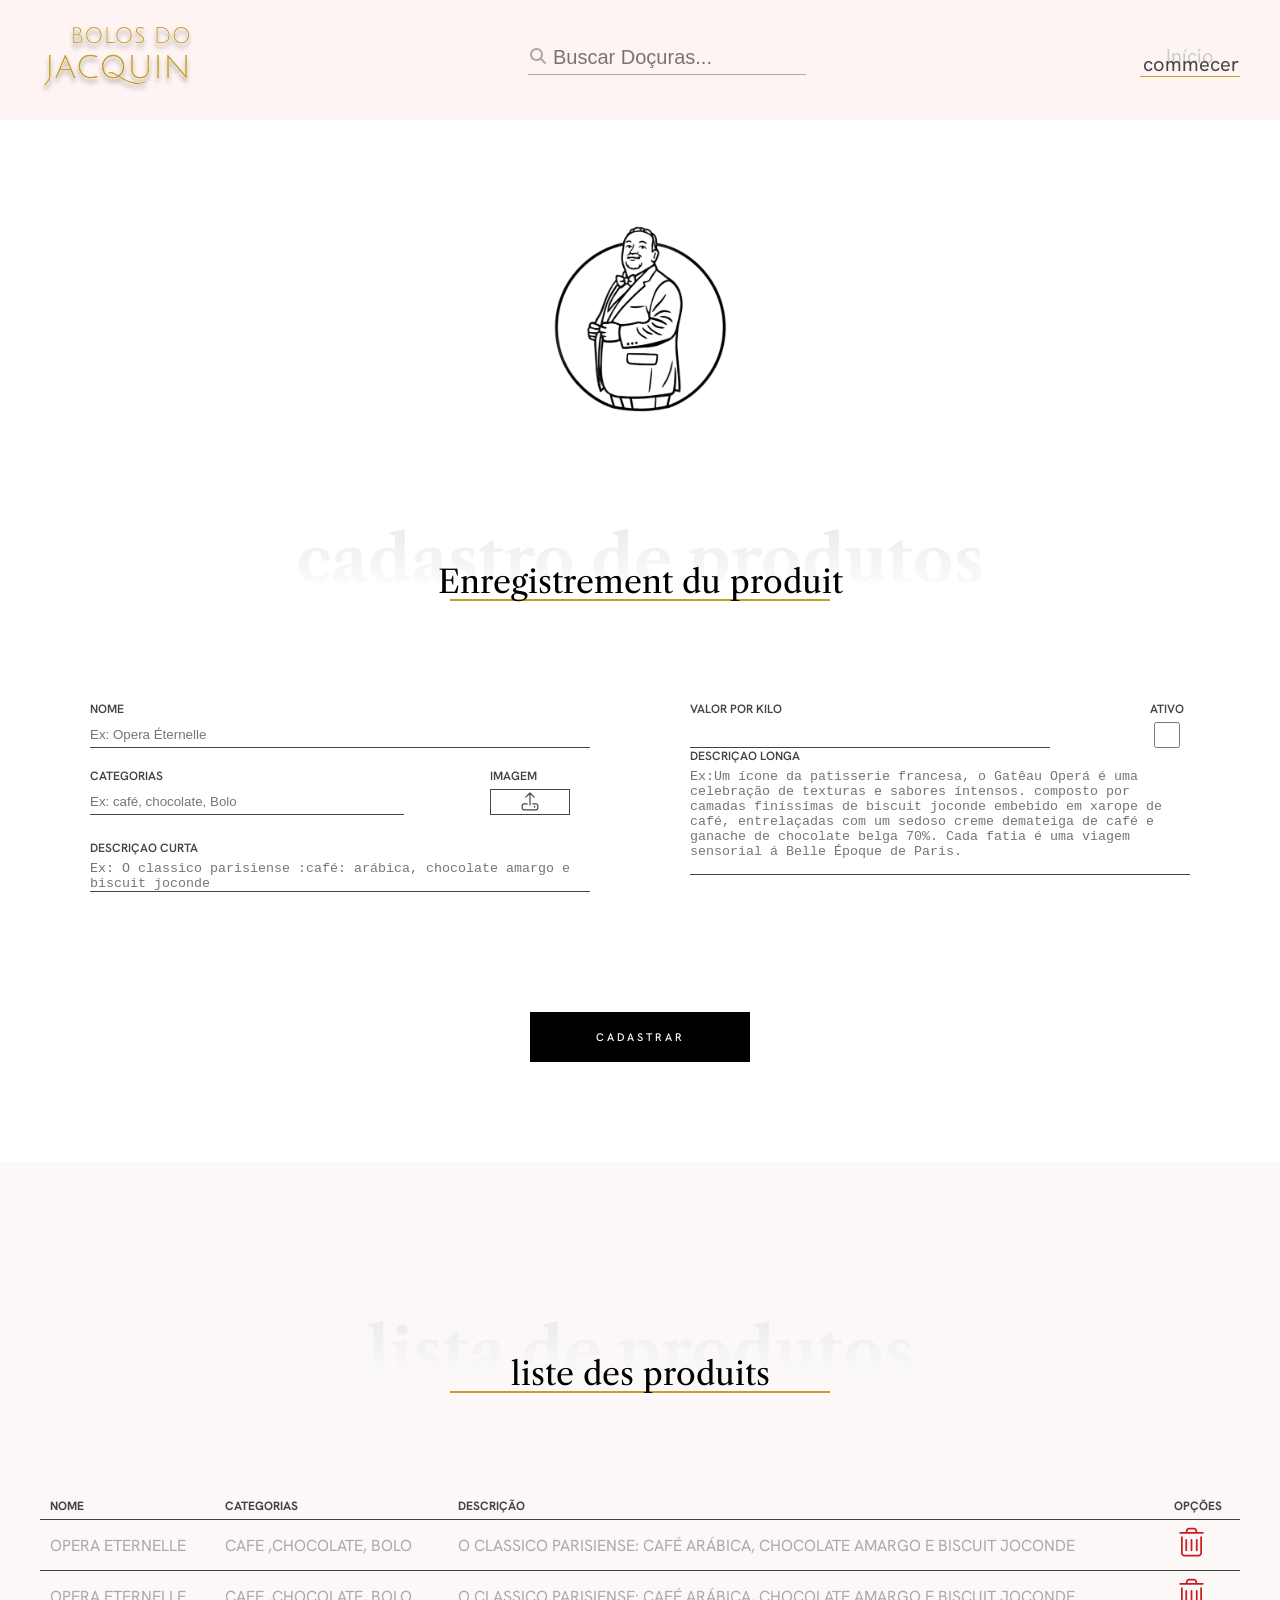
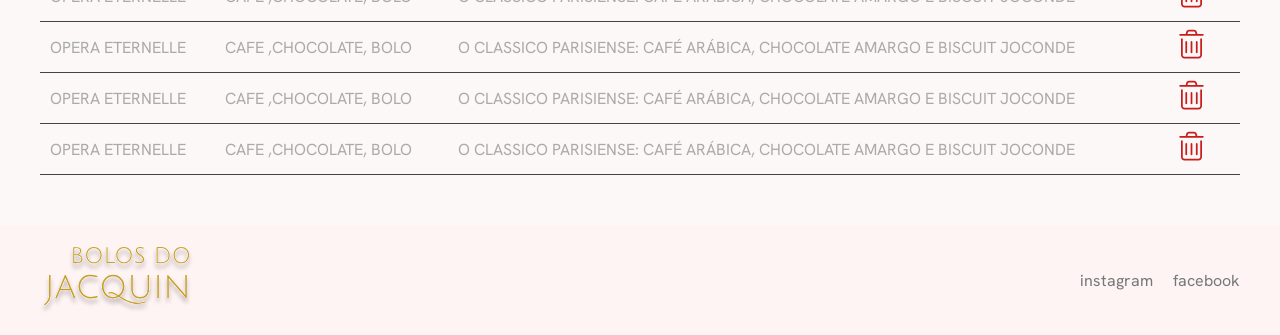
==== commit a9313c84: "final da media no bolos do jacquin" ====
--- a/admprodutos/index.html
+++ b/admprodutos/index.html
@@ -222,16 +222,7 @@
                 <a href="">instagram</a>
                 <a href="">facebook</a>
             </nav>
-         <button>
-             <svg xmlns="http://www.w3.org/2000/svg" viewBox="0 0 640 640"><!--!Font Awesome Free 7.3.1 by @fontawesome - https://fontawesome.com License - https://fontawesome.com/license/free Copyright 2026 Fonticons, Inc.--><path d="M576 320C576 178.6 461.4 64 320 64C178.6 64 64 178.6 64 320C64 440 146.7 540.8 258.2 568.5L258.2 398.2L205.4 398.2L205.4 320L258.2 320L258.2 286.3C258.2 199.2 297.6 158.8 383.2 158.8C399.4 158.8 427.4 162 438.9 165.2L438.9 236C432.9 235.4 422.4 235 409.3 235C367.3 235 351.1 250.9 351.1 292.2L351.1 320L434.7 320L420.3 398.2L351 398.2L351 574.1C477.8 558.8 576 450.9 576 320z"/></svg>
-
-            </button>
-            <button>
-                <svg xmlns="http://www.w3.org/2000/svg" viewBox="0 0 640 640"><!--!Font Awesome Free 7.3.1 by @fontawesome - https://fontawesome.com License - https://fontawesome.com/license/free Copyright 2026 Fonticons, Inc.--><path d="M290.4 275.7C274 286 264.5 304.5 265.5 323.8C266.6 343.2 278.2 360.4 295.6 368.9C313.1 377.3 333.8 375.5 349.6 364.3C366 354 375.5 335.5 374.5 316.2C373.4 296.8 361.8 279.6 344.4 271.1C326.9 262.7 306.2 264.5 290.4 275.7zM432.7 207.3C427.5 202.1 421.2 198 414.3 195.3C396.2 188.2 356.7 188.5 331.2 188.8C327.1 188.8 323.3 188.9 320 188.9C316.7 188.9 312.8 188.9 308.6 188.8C283.1 188.5 243.8 188.1 225.7 195.3C218.8 198 212.6 202.1 207.3 207.3C202 212.5 198 218.8 195.3 225.7C188.2 243.8 188.6 283.4 188.8 308.9C188.8 313 188.9 316.8 188.9 320C188.9 323.2 188.9 327 188.8 331.1C188.6 356.6 188.2 396.2 195.3 414.3C198 421.2 202.1 427.4 207.3 432.7C212.5 438 218.8 442 225.7 444.7C243.8 451.8 283.3 451.5 308.8 451.2C312.9 451.2 316.7 451.1 320 451.1C323.3 451.1 327.2 451.1 331.4 451.2C356.9 451.5 396.2 451.9 414.3 444.7C421.2 442 427.4 437.9 432.7 432.7C438 427.5 442 421.2 444.7 414.3C451.9 396.3 451.5 356.9 451.2 331.3C451.2 327.1 451.1 323.2 451.1 319.9C451.1 316.6 451.1 312.8 451.2 308.5C451.5 283 451.9 243.6 444.7 225.5C442 218.6 437.9 212.4 432.7 207.1L432.7 207.3zM365.6 251.8C383.7 263.9 396.2 282.7 400.5 304C404.8 325.3 400.3 347.5 388.2 365.6C382.2 374.6 374.5 382.2 365.6 388.2C356.7 394.2 346.6 398.3 336 400.4C314.7 404.6 292.5 400.2 274.4 388.1C256.3 376 243.8 357.2 239.5 335.9C235.2 314.6 239.7 292.4 251.7 274.3C263.7 256.2 282.6 243.7 303.9 239.4C325.2 235.1 347.4 239.6 365.5 251.6L365.6 251.6zM394.8 250.5C391.7 248.4 389.2 245.4 387.7 241.9C386.2 238.4 385.9 234.6 386.6 230.8C387.3 227 389.2 223.7 391.8 221C394.4 218.3 397.9 216.5 401.6 215.8C405.3 215.1 409.2 215.4 412.7 216.9C416.2 218.4 419.2 220.8 421.3 223.9C423.4 227 424.5 230.7 424.5 234.5C424.5 237 424 239.5 423.1 241.8C422.2 244.1 420.7 246.2 419 248C417.3 249.8 415.1 251.2 412.8 252.2C410.5 253.2 408 253.7 405.5 253.7C401.7 253.7 398 252.6 394.9 250.5L394.8 250.5zM544 160C544 124.7 515.3 96 480 96L160 96C124.7 96 96 124.7 96 160L96 480C96 515.3 124.7 544 160 544L480 544C515.3 544 544 515.3 544 480L544 160zM453 453C434.3 471.7 411.6 477.6 386 478.9C359.6 480.4 280.4 480.4 254 478.9C228.4 477.6 205.7 471.7 187 453C168.3 434.3 162.4 411.6 161.2 386C159.7 359.6 159.7 280.4 161.2 254C162.5 228.4 168.3 205.7 187 187C205.7 168.3 228.5 162.4 254 161.2C280.4 159.7 359.6 159.7 386 161.2C411.6 162.5 434.3 168.3 453 187C471.7 205.7 477.6 228.4 478.8 254C480.3 280.3 480.3 359.4 478.8 385.9C477.5 411.5 471.7 434.2 453 452.9L453 453z"/></svg>
-                
-                
-                
-            </button>
+      
         </div>
 
     
--- a/admprodutos/style.css
+++ b/admprodutos/style.css
@@ -348,9 +348,10 @@
 
 
 }
-.CONTAINER_FOOTER button{
-
-    
+
+.CONTAINER_FOOTER span{
+display: none;
+   
 
 
 }
@@ -436,12 +437,13 @@
 footer button{
     display: block;
 }
-.nav_footer{
-    display: none;
-
-}
-
-
-
-}
-
+.CONTAINER_FOOTER img{
+width: 110px;
+
+
+}
+
+
+
+}
+
